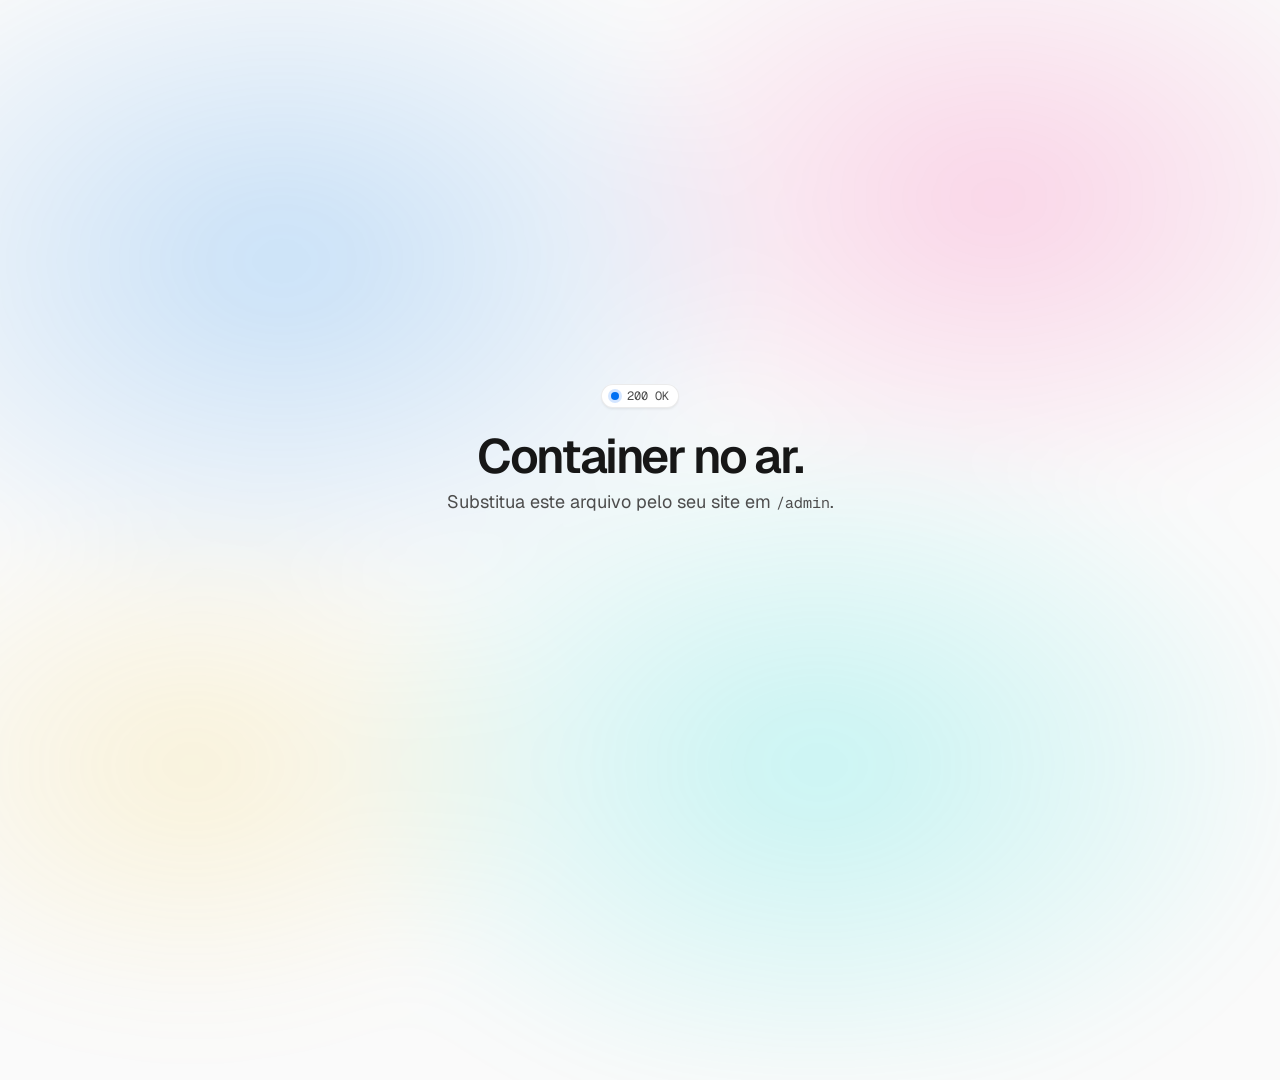
==== content/index.html @ 1c9a60a2 "feat: site estático com NGINX + File Browser em container - Dockerfile com versões fixadas, tini e h" ====
<!doctype html>
<html lang="pt-br">
<head>
  <meta charset="utf-8">
  <meta name="viewport" content="width=device-width, initial-scale=1">
  <title>Container no ar</title>
  <link rel="icon" href="/favicon.svg" type="image/svg+xml">
  <link rel="preconnect" href="https://fonts.googleapis.com">
  <link rel="preconnect" href="https://fonts.gstatic.com" crossorigin>
  <link href="https://fonts.googleapis.com/css2?family=Geist:wght@400;500;600&family=Geist+Mono:wght@400&display=swap" rel="stylesheet">
  <style>
    /* Tokens: DESIGN.md (Vercel) */
    :root {
      --ink: #171717; --body: #4d4d4d; --mute: #888888;
      --hairline: #ebebeb; --canvas: #ffffff; --canvas-soft: #fafafa;
      --sans: Geist, Inter, system-ui, -apple-system, "Segoe UI", sans-serif;
      --mono: "Geist Mono", ui-monospace, SFMono-Regular, Menlo, Consolas, monospace;
    }
    * { box-sizing: border-box; }
    html { -webkit-font-smoothing: antialiased; -moz-osx-font-smoothing: grayscale; }
    body {
      margin: 0; min-height: 100vh; display: grid; place-items: center;
      font-family: var(--sans); color: var(--ink); background: var(--canvas-soft);
      position: relative; overflow: hidden;
    }
    /* mesh gradient: decoração só em escala de hero */
    body::before {
      content: ""; position: absolute; inset: -20%; z-index: 0; pointer-events: none;
      background:
        radial-gradient(40% 40% at 30% 35%, #007cf033, transparent 70%),
        radial-gradient(35% 35% at 70% 30%, #ff008026, transparent 70%),
        radial-gradient(40% 40% at 60% 75%, #00dfd833, transparent 70%),
        radial-gradient(30% 30% at 25% 75%, #f9cb2826, transparent 70%);
      filter: blur(40px);
    }
    main {
      position: relative; z-index: 1; text-align: center; padding: 48px 24px;
      animation: enter 400ms cubic-bezier(0.16, 1, 0.3, 1);
    }
    .eyebrow {
      display: inline-flex; align-items: center; gap: 8px;
      font-family: var(--mono); font-size: 12px; line-height: 16px; color: var(--body);
      padding: 4px 10px; border-radius: 9999px; background: var(--canvas);
      box-shadow: inset 0 0 0 1px #00000014, 0 1px 1px #00000005, 0 2px 2px #0000000a;
    }
    .dot { width: 8px; height: 8px; border-radius: 50%; background: #0070f3; box-shadow: 0 0 0 3px #d3e5ff; }
    h1 {
      margin: 24px 0 8px; font-size: clamp(32px, 6vw, 48px); line-height: 1;
      font-weight: 600; letter-spacing: -0.05em; text-wrap: balance;
    }
    p { margin: 0; font-size: 18px; line-height: 28px; color: var(--body); text-wrap: pretty; }
    @keyframes enter { from { opacity: 0; transform: translateY(8px); } to { opacity: 1; transform: none; } }
    @media (prefers-reduced-motion: reduce) { main { animation: none; } }
  </style>
</head>
<body>
  <main>
    <span class="eyebrow"><span class="dot" aria-hidden="true"></span>200 OK</span>
    <h1>Container no ar.</h1>
    <p>Substitua este arquivo pelo seu site em <code style="font-family:var(--mono);font-size:15px">/admin</code>.</p>
  </main>
</body>
</html>
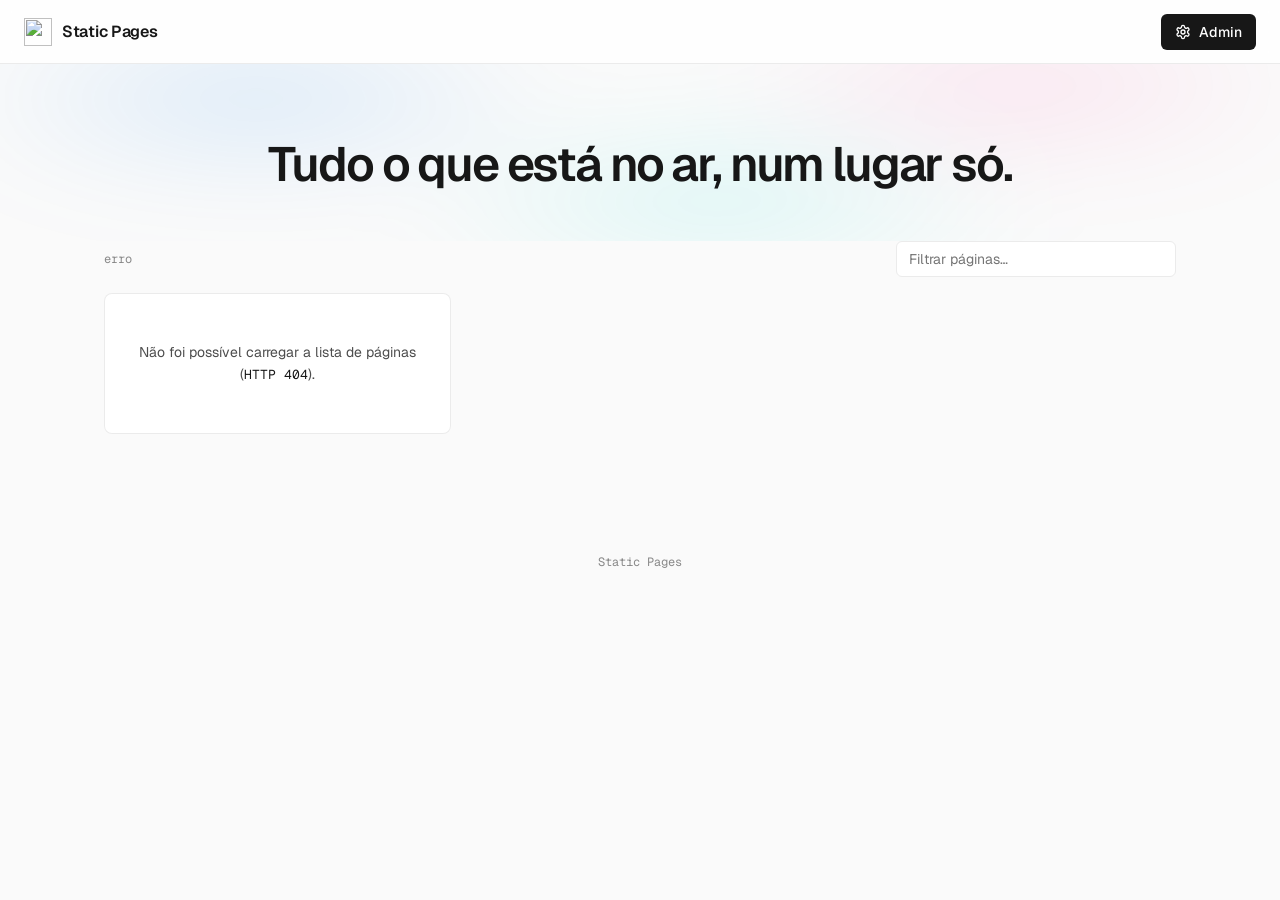
==== commit 0072e5d2: "feat: menu automático na home a partir das pastas publicadas - NGINX expõe /_pastas/<caminho>/ (auto" ====
--- a/content/index.html
+++ b/content/index.html
@@ -3,61 +3,345 @@
 <head>
   <meta charset="utf-8">
   <meta name="viewport" content="width=device-width, initial-scale=1">
-  <title>Container no ar</title>
+  <title>Static Pages</title>
   <link rel="icon" href="/favicon.svg" type="image/svg+xml">
   <link rel="preconnect" href="https://fonts.googleapis.com">
   <link rel="preconnect" href="https://fonts.gstatic.com" crossorigin>
-  <link href="https://fonts.googleapis.com/css2?family=Geist:wght@400;500;600&family=Geist+Mono:wght@400&display=swap" rel="stylesheet">
+  <link href="https://fonts.googleapis.com/css2?family=Geist:wght@400;500;600&family=Geist+Mono:wght@400;500&display=swap" rel="stylesheet">
   <style>
-    /* Tokens: DESIGN.md (Vercel) */
+    /* Tokens: DESIGN.md */
     :root {
       --ink: #171717; --body: #4d4d4d; --mute: #888888;
-      --hairline: #ebebeb; --canvas: #ffffff; --canvas-soft: #fafafa;
+      --hairline: #ebebeb; --canvas: #ffffff; --canvas-soft: #fafafa; --canvas-soft-2: #f5f5f5;
+      --link: #0070f3; --link-soft: #d3e5ff;
+      --ring: inset 0 0 0 1px #00000014;
+      --elev-2: 0 1px 1px #00000005, 0 2px 2px #0000000a;
+      --elev-4: 0 2px 2px #0000000a, 0 8px 16px -4px #0000000a;
       --sans: Geist, Inter, system-ui, -apple-system, "Segoe UI", sans-serif;
       --mono: "Geist Mono", ui-monospace, SFMono-Regular, Menlo, Consolas, monospace;
     }
-    * { box-sizing: border-box; }
+    * { box-sizing: border-box; margin: 0; }
     html { -webkit-font-smoothing: antialiased; -moz-osx-font-smoothing: grayscale; }
-    body {
-      margin: 0; min-height: 100vh; display: grid; place-items: center;
-      font-family: var(--sans); color: var(--ink); background: var(--canvas-soft);
-      position: relative; overflow: hidden;
-    }
-    /* mesh gradient: decoração só em escala de hero */
-    body::before {
-      content: ""; position: absolute; inset: -20%; z-index: 0; pointer-events: none;
+    body { min-height: 100vh; font-family: var(--sans); color: var(--ink); background: var(--canvas-soft); }
+
+    /* ---------- Header ---------- */
+    header {
+      position: sticky; top: 0; z-index: 10; height: 64px;
+      display: flex; align-items: center; justify-content: space-between;
+      padding: 0 24px; border-bottom: 1px solid var(--hairline);
+      background: color-mix(in srgb, var(--canvas) 80%, transparent);
+      backdrop-filter: saturate(1.8) blur(8px);
+    }
+    .brand { display: flex; align-items: center; gap: 10px; font-weight: 600; letter-spacing: -0.3px; color: inherit; text-decoration: none; }
+    .brand img { width: 28px; height: 28px; }
+    .btn {
+      display: inline-flex; align-items: center; gap: 8px; height: 36px; padding: 0 14px;
+      font: 500 14px/1 var(--sans); color: #fff; background: var(--ink);
+      border-radius: 6px; text-decoration: none;
+      transition-property: background-color, transform; transition-duration: 150ms; transition-timing-function: ease-out;
+    }
+    .btn:hover { background: #000; }
+    .btn:active { transform: scale(0.96); }
+    .btn:focus-visible, .card:focus-visible { outline: 2px solid var(--link); outline-offset: 2px; }
+
+    /* ---------- Hero ---------- */
+    .hero { position: relative; overflow: hidden; padding: 72px 24px 48px; text-align: center; }
+    .hero::before {
+      content: ""; position: absolute; inset: -40% -10% -10%; z-index: -1; pointer-events: none; filter: blur(50px);
       background:
-        radial-gradient(40% 40% at 30% 35%, #007cf033, transparent 70%),
-        radial-gradient(35% 35% at 70% 30%, #ff008026, transparent 70%),
-        radial-gradient(40% 40% at 60% 75%, #00dfd833, transparent 70%),
-        radial-gradient(30% 30% at 25% 75%, #f9cb2826, transparent 70%);
-      filter: blur(40px);
-    }
-    main {
-      position: relative; z-index: 1; text-align: center; padding: 48px 24px;
-      animation: enter 400ms cubic-bezier(0.16, 1, 0.3, 1);
-    }
-    .eyebrow {
-      display: inline-flex; align-items: center; gap: 8px;
-      font-family: var(--mono); font-size: 12px; line-height: 16px; color: var(--body);
-      padding: 4px 10px; border-radius: 9999px; background: var(--canvas);
-      box-shadow: inset 0 0 0 1px #00000014, 0 1px 1px #00000005, 0 2px 2px #0000000a;
-    }
-    .dot { width: 8px; height: 8px; border-radius: 50%; background: #0070f3; box-shadow: 0 0 0 3px #d3e5ff; }
-    h1 {
-      margin: 24px 0 8px; font-size: clamp(32px, 6vw, 48px); line-height: 1;
-      font-weight: 600; letter-spacing: -0.05em; text-wrap: balance;
-    }
-    p { margin: 0; font-size: 18px; line-height: 28px; color: var(--body); text-wrap: pretty; }
-    @keyframes enter { from { opacity: 0; transform: translateY(8px); } to { opacity: 1; transform: none; } }
-    @media (prefers-reduced-motion: reduce) { main { animation: none; } }
+        radial-gradient(30% 45% at 25% 40%, #007cf026, transparent 70%),
+        radial-gradient(28% 40% at 75% 35%, #ff00801c, transparent 70%),
+        radial-gradient(30% 45% at 55% 80%, #00dfd826, transparent 70%);
+    }
+    .btn svg { transition: transform 300ms cubic-bezier(0.16, 1, 0.3, 1); }
+    .btn:hover svg { transform: rotate(60deg); }
+    @media (prefers-reduced-motion: reduce) { .btn:hover svg { transform: none; } }
+    h1 { font-size: clamp(32px, 5vw, 48px); line-height: 1.18; font-weight: 600; letter-spacing: -0.045em; text-wrap: balance; }
+
+    /* ---------- Grid ---------- */
+    main { max-width: 1120px; margin: 0 auto; padding: 0 24px 96px; }
+    .bar { display: flex; align-items: center; justify-content: space-between; gap: 16px; margin-bottom: 16px; }
+    .count { white-space: nowrap; font: 400 12px/16px var(--mono); color: var(--mute); font-variant-numeric: tabular-nums; }
+    .search {
+      height: 36px; width: min(280px, 100%); padding: 0 12px; font: 400 14px var(--sans); color: var(--ink);
+      background: var(--canvas); border: 1px solid var(--hairline); border-radius: 6px;
+      transition-property: border-color, box-shadow; transition-duration: 150ms; transition-timing-function: ease-out;
+    }
+    .search:focus { outline: none; border-color: #a1a1a1; box-shadow: 0 0 0 3px var(--link-soft); }
+    .grid { display: grid; grid-template-columns: repeat(auto-fill, minmax(min(100%, 320px), 1fr)); gap: 16px; }
+
+    .card {
+      position: relative;
+      display: grid; grid-template-columns: 44px minmax(0, 1fr) 24px; gap: 16px; align-items: center;
+      padding: 20px; color: inherit; text-decoration: none; background: var(--canvas);
+      border-radius: 8px; box-shadow: var(--ring), var(--elev-2);
+      transition-property: box-shadow, transform; transition-duration: 150ms; transition-timing-function: ease-out;
+      animation: enter 300ms cubic-bezier(0.16, 1, 0.3, 1) both;
+    }
+    .card:hover { box-shadow: var(--ring), var(--elev-4); transform: translateY(-1px); }
+    .card:active { transform: scale(0.99); }
+    .mark {
+      width: 44px; height: 44px; display: grid; place-items: center; border-radius: 8px;
+      font: 600 18px/1 var(--sans); color: var(--ink); background: var(--canvas-soft-2); box-shadow: var(--ring);
+      transition-property: background-color, color; transition-duration: 150ms; transition-timing-function: ease-out;
+    }
+    .tag {
+      display: inline-block; margin-bottom: 6px; padding: 2px 8px; border-radius: 9999px;
+      font: 500 11px/16px var(--mono); color: var(--body); background: var(--canvas-soft-2); box-shadow: var(--ring);
+    }
+    .title { font-size: 16px; line-height: 24px; font-weight: 600; letter-spacing: -0.3px; overflow-wrap: anywhere; }
+    .desc { margin-top: 2px; font-size: 14px; line-height: 20px; color: var(--body); text-wrap: pretty; }
+    .arrow { color: var(--mute); transition-property: transform, color; transition-duration: 150ms; transition-timing-function: ease-out; }
+    .mark { color: var(--body); }
+    .card:hover .mark { color: var(--ink); background: var(--canvas); }
+    .card:hover .arrow { color: var(--ink); transform: translateX(2px); }
+
+    /* link principal cobre o card inteiro; sub-links ficam por cima */
+    .title a { color: inherit; text-decoration: none; }
+    .title a::after { content: ""; position: absolute; inset: 0; border-radius: 8px; }
+    .title a:focus-visible { outline: none; }
+    .card:has(.title a:focus-visible) { outline: 2px solid var(--link); outline-offset: 2px; }
+    .card.is-group { align-items: start; }
+    .card.is-group:hover { transform: none; box-shadow: var(--ring), var(--elev-2); }
+
+    .subs { list-style: none; padding: 0; margin: 12px 0 0; display: flex; flex-wrap: wrap; gap: 6px; }
+    .subs a {
+      position: relative; z-index: 1; display: inline-flex; align-items: center; gap: 6px;
+      height: 28px; padding: 0 10px; border-radius: 6px; font-size: 13px; font-weight: 500;
+      color: var(--body); text-decoration: none; background: var(--canvas-soft); box-shadow: var(--ring);
+      transition-property: background-color, color; transition-duration: 150ms; transition-timing-function: ease-out;
+    }
+    .subs a:hover { color: var(--ink); background: var(--canvas-soft-2); }
+    .subs a:focus-visible { outline: 2px solid var(--link); outline-offset: 2px; }
+    .subs .trail { font-family: var(--mono); font-size: 11px; color: var(--mute); }
+
+    .empty, .error {
+      padding: 48px 24px; text-align: center; border-radius: 8px; background: var(--canvas);
+      box-shadow: var(--ring); color: var(--body); font-size: 14px; line-height: 22px;
+    }
+    .empty code, .error code { font-family: var(--mono); font-size: 13px; color: var(--ink); }
+    .skeleton { height: 92px; border-radius: 8px; background: linear-gradient(90deg, var(--canvas-soft-2), var(--canvas), var(--canvas-soft-2)); background-size: 200% 100%; animation: shimmer 1.2s linear infinite; box-shadow: var(--ring); }
+
+    footer { padding: 24px; text-align: center; font: 400 12px/16px var(--mono); color: var(--mute); }
+
+    @keyframes enter { from { opacity: 0; transform: translateY(6px); } to { opacity: 1; transform: none; } }
+    @keyframes shimmer { to { background-position: -200% 0; } }
+    @media (prefers-reduced-motion: reduce) { .card, .skeleton { animation: none; } }
   </style>
 </head>
 <body>
+  <header>
+    <a class="brand" href="/"><img src="/favicon.svg" alt="">Static Pages</a>
+    <a class="btn" href="/admin/">
+      <svg width="16" height="16" viewBox="0 0 24 24" fill="none" stroke="currentColor" stroke-width="2" stroke-linecap="round" stroke-linejoin="round" aria-hidden="true"><path d="M12.22 2h-.44a2 2 0 0 0-2 2v.18a2 2 0 0 1-1 1.73l-.43.25a2 2 0 0 1-2 0l-.15-.08a2 2 0 0 0-2.73.73l-.22.38a2 2 0 0 0 .73 2.73l.15.1a2 2 0 0 1 1 1.72v.51a2 2 0 0 1-1 1.74l-.15.09a2 2 0 0 0-.73 2.73l.22.38a2 2 0 0 0 2.73.73l.15-.08a2 2 0 0 1 2 0l.43.25a2 2 0 0 1 1 1.73V20a2 2 0 0 0 2 2h.44a2 2 0 0 0 2-2v-.18a2 2 0 0 1 1-1.73l.43-.25a2 2 0 0 1 2 0l.15.08a2 2 0 0 0 2.73-.73l.22-.39a2 2 0 0 0-.73-2.73l-.15-.08a2 2 0 0 1-1-1.74v-.5a2 2 0 0 1 1-1.74l.15-.09a2 2 0 0 0 .73-2.73l-.22-.38a2 2 0 0 0-2.73-.73l-.15.08a2 2 0 0 1-2 0l-.43-.25a2 2 0 0 1-1-1.73V4a2 2 0 0 0-2-2z"/><circle cx="12" cy="12" r="3"/></svg>
+      Admin
+    </a>
+  </header>
+
+  <section class="hero">
+    <h1>Tudo o que está no ar, num&nbsp;lugar&nbsp;só.</h1>
+  </section>
+
   <main>
-    <span class="eyebrow"><span class="dot" aria-hidden="true"></span>200 OK</span>
-    <h1>Container no ar.</h1>
-    <p>Substitua este arquivo pelo seu site em <code style="font-family:var(--mono);font-size:15px">/admin</code>.</p>
+    <div class="bar">
+      <span class="count" id="count" aria-live="polite">carregando…</span>
+      <input class="search" id="search" type="search" placeholder="Filtrar páginas…" aria-label="Filtrar páginas">
+    </div>
+    <div class="grid" id="grid">
+      <div class="skeleton"></div><div class="skeleton"></div><div class="skeleton"></div>
+    </div>
   </main>
+
+  <footer>Static Pages</footer>
+
+  <script>
+    // ============================================================
+    // Menu automático
+    //
+    // 1. /_pastas/<caminho>/ (autoindex JSON do NGINX) lista pastas
+    // 2. Varre até MAX_DEPTH níveis (/a/, /a/b/, /a/b/c/)
+    // 3. Ignora pastas que começam com "_" ou "."
+    // 4. Pasta com index.html (visto na listagem) vira link; pasta sem
+    //    index mas com sub-páginas vira grupo
+    // 5. /<caminho>/meta.json (opcional):
+    //      { "titulo", "descricao", "tag", "ordem", "oculto" }
+    // Todo texto entra via textContent (nomes vêm de upload).
+    // ============================================================
+    const MAX_DEPTH = 3;
+    const grid = document.getElementById("grid");
+    const count = document.getElementById("count");
+    const search = document.getElementById("search");
+    let items = [];
+
+    const el = (tag, cls, text) => {
+      const node = document.createElement(tag);
+      if (cls) node.className = cls;
+      if (text != null) node.textContent = text;
+      return node;
+    };
+
+    const prettify = (name) => name.replace(/[-_]+/g, " ").replace(/\b\w/g, (c) => c.toUpperCase());
+    const urlOf = (parts) => (parts.length ? "/" + parts.map(encodeURIComponent).join("/") : "") + "/";
+    const byOrder = (a, b) => a.ordem - b.ordem || a.titulo.localeCompare(b.titulo, "pt-BR");
+
+    // Nomes aceitos como página inicial (iguais à diretiva "index" do NGINX)
+    const INDEX_NAMES = new Set(["index.html", "index.htm", "Index.html", "Index.htm", "INDEX.html", "INDEX.HTML", "INDEX.HTM"]);
+
+    async function listDir(parts) {
+      const r = await fetch("/_pastas" + urlOf(parts), { cache: "no-cache" });
+      if (!r.ok) throw new Error(`HTTP ${r.status}`);
+      const entries = await r.json();
+      return {
+        dirs: entries.filter((e) => e.type === "directory" && !/^[_.]/.test(e.name)),
+        hasIndex: entries.some((e) => e.type === "file" && INDEX_NAMES.has(e.name)),
+      };
+    }
+
+    async function loadMeta(parts) {
+      try {
+        const r = await fetch(urlOf(parts) + "meta.json", { cache: "no-cache" });
+        if (!r.ok || r.status === 204) return {};
+        const data = await r.json();
+        return data && typeof data === "object" ? data : {};
+      } catch { return {}; }
+    }
+
+    // Monta a árvore: { titulo, href|null, children: [...] }
+    async function scan(parts) {
+      const [listing, meta] = await Promise.all([
+        listDir(parts).catch(() => ({ dirs: [], hasIndex: false })), loadMeta(parts),
+      ]);
+      if (meta.oculto === true) return null;
+      const ok = listing.hasIndex;
+      const dirs = parts.length < MAX_DEPTH ? listing.dirs : [];
+      const children = (await Promise.all(dirs.map((d) => scan([...parts, d.name])))).filter(Boolean).sort(byOrder);
+      if (!ok && !children.length) return null;
+      const name = parts[parts.length - 1];
+      return {
+        name,
+        href: ok ? urlOf(parts) : null,
+        titulo: typeof meta.titulo === "string" && meta.titulo.trim() ? meta.titulo : prettify(name),
+        descricao: typeof meta.descricao === "string" ? meta.descricao : "",
+        tag: typeof meta.tag === "string" ? meta.tag : "",
+        ordem: Number.isFinite(meta.ordem) ? meta.ordem : 1000,
+        children,
+      };
+    }
+
+    // Sub-páginas em lista plana: [{ trail: ["Pasta"], titulo, href }]
+    function flatten(node, trail = []) {
+      return node.children.flatMap((c) => [
+        ...(c.href ? [{ trail, titulo: c.titulo, href: c.href, texto: [c.titulo, c.descricao, c.tag, c.name] }] : []),
+        ...flatten(c, [...trail, c.titulo]),
+      ]);
+    }
+
+    // ícone genérico de página web (globo), mesmo traço da engrenagem
+    const SVG_NS = "http://www.w3.org/2000/svg";
+    function globe() {
+      const svg = document.createElementNS(SVG_NS, "svg");
+      for (const [k, v] of Object.entries({ width: 22, height: 22, viewBox: "0 0 24 24", fill: "none",
+        stroke: "currentColor", "stroke-width": 1.75, "stroke-linecap": "round", "stroke-linejoin": "round", "aria-hidden": "true" }))
+        svg.setAttribute(k, v);
+      for (const d of ["M12 2a10 10 0 1 0 0 20a10 10 0 1 0 0-20z", "M2 12h20",
+        "M12 2a15.3 15.3 0 0 1 4 10a15.3 15.3 0 0 1-4 10a15.3 15.3 0 0 1-4-10a15.3 15.3 0 0 1 4-10z"]) {
+        const path = document.createElementNS(SVG_NS, "path");
+        path.setAttribute("d", d);
+        svg.append(path);
+      }
+      return svg;
+    }
+
+    function card(item, subs, i) {
+      const art = el("article", item.href ? "card" : "card is-group");
+      art.style.animationDelay = `${Math.min(i, 12) * 30}ms`;
+
+      const mark = el("span", "mark");
+      mark.append(globe());
+      art.append(mark);
+
+      const body = el("div");
+      if (item.tag) body.append(el("span", "tag", item.tag));
+      const title = el("div", "title");
+      if (item.href) {
+        const a = el("a", null, item.titulo);
+        a.href = item.href;
+        title.append(a);
+      } else {
+        title.textContent = item.titulo;
+      }
+      body.append(title);
+      if (item.descricao) body.append(el("div", "desc", item.descricao));
+
+      if (subs.length) {
+        const ul = el("ul", "subs");
+        ul.setAttribute("aria-label", `Sub-páginas de ${item.titulo}`);
+        for (const s of subs) {
+          const li = el("li");
+          const a = el("a");
+          a.href = s.href;
+          if (s.trail.length) a.append(el("span", "trail", s.trail.join(" › ") + " ›"));
+          a.append(s.titulo);
+          li.append(a);
+          ul.append(li);
+        }
+        body.append(ul);
+      }
+      art.append(body);
+
+      if (item.href) {
+        const arrow = el("span", "arrow");
+        arrow.setAttribute("aria-hidden", "true");
+        arrow.textContent = "→";
+        art.append(arrow);
+      }
+      return art;
+    }
+
+    const matches = (q, values) => values.some((v) => v.toLowerCase().includes(q));
+
+    function render() {
+      const q = search.value.trim().toLowerCase();
+      const rows = [];
+      for (const it of items) {
+        const subs = flatten(it);
+        const selfHit = !q || matches(q, [it.titulo, it.descricao, it.tag, it.name]);
+        const visibleSubs = selfHit ? subs : subs.filter((s) => matches(q, s.texto));
+        if (selfHit || visibleSubs.length) rows.push([it, visibleSubs]);
+      }
+      const total = items.reduce((n, it) => n + (it.href ? 1 : 0) + flatten(it).length, 0);
+      const shown = rows.reduce((n, [it, subs]) => n + (it.href ? 1 : 0) + subs.length, 0);
+
+      grid.replaceChildren();
+      if (!items.length) {
+        const box = el("div", "empty");
+        box.append("Nenhuma página publicada ainda. No ", el("code", null, "/admin"),
+          ", crie uma pasta e coloque um ", el("code", null, "index.html"), " dentro.");
+        grid.append(box);
+      } else if (!rows.length) {
+        grid.append(el("div", "empty", "Nada encontrado para esse filtro."));
+      } else {
+        rows.forEach(([it, subs], i) => grid.append(card(it, subs, i)));
+      }
+      count.textContent = q ? `${shown} de ${total} páginas` : `${total} ${total === 1 ? "página" : "páginas"}`;
+    }
+
+    async function main() {
+      try {
+        const { dirs: top } = await listDir([]);
+        items = (await Promise.all(top.map((d) => scan([d.name])))).filter(Boolean).sort(byOrder);
+        render();
+      } catch (err) {
+        grid.replaceChildren();
+        const box = el("div", "error");
+        box.append("Não foi possível carregar a lista de páginas (", el("code", null, String(err.message || err)), ").");
+        grid.append(box);
+        count.textContent = "erro";
+      }
+    }
+
+    search.addEventListener("input", render);
+    main();
+  </script>
 </body>
 </html>
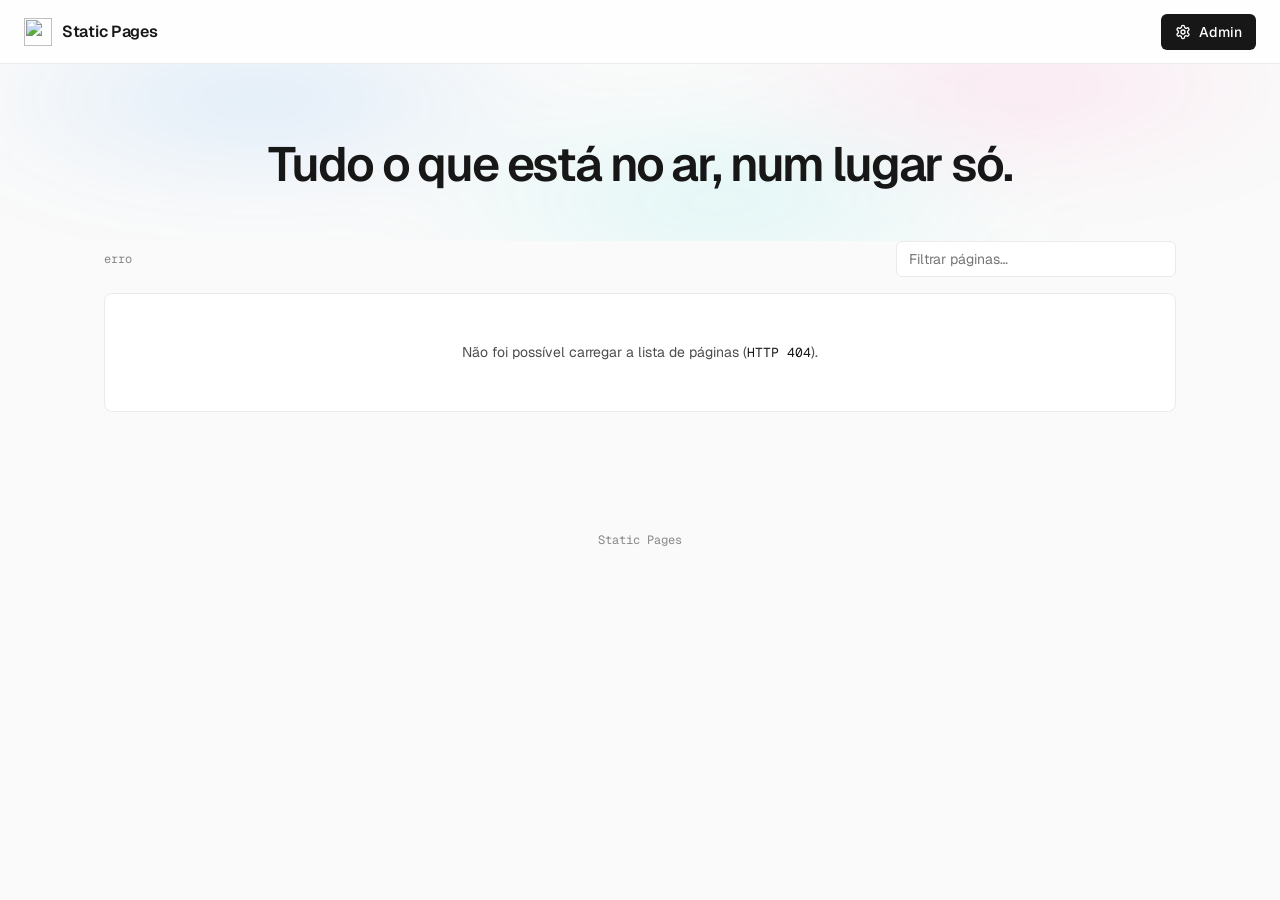
==== commit 72eb8caf: "feat: home dividida por times e colunas Time/Alterado por no painel - home agrupa as páginas em seçõ" ====
--- a/content/index.html
+++ b/content/index.html
@@ -68,6 +68,11 @@
       transition-property: border-color, box-shadow; transition-duration: 150ms; transition-timing-function: ease-out;
     }
     .search:focus { outline: none; border-color: #a1a1a1; box-shadow: 0 0 0 3px var(--link-soft); }
+    .sections { display: flex; flex-direction: column; gap: 40px; }
+    .pool-head { display: flex; align-items: baseline; gap: 10px; margin-bottom: 14px; padding-bottom: 10px; border-bottom: 1px solid var(--hairline); }
+    .pool-head h2 { font-size: 20px; line-height: 28px; font-weight: 600; letter-spacing: -0.6px; }
+    .pool-count { font: 400 12px/16px var(--mono); color: var(--mute); font-variant-numeric: tabular-nums; }
+    .sections > .skeleton { height: 92px; }
     .grid { display: grid; grid-template-columns: repeat(auto-fill, minmax(min(100%, 320px), 1fr)); gap: 16px; }
 
     .card {
@@ -147,7 +152,7 @@
       <span class="count" id="count" aria-live="polite">carregando…</span>
       <input class="search" id="search" type="search" placeholder="Filtrar páginas…" aria-label="Filtrar páginas">
     </div>
-    <div class="grid" id="grid">
+    <div class="sections" id="grid">
       <div class="skeleton"></div><div class="skeleton"></div><div class="skeleton"></div>
     </div>
   </main>
@@ -163,7 +168,8 @@
     // 3. Ignora pastas que começam com "_" ou "."
     // 4. Pasta com index.html (visto na listagem) vira link; pasta sem
     //    index mas com sub-páginas vira grupo
-    // 5. /<caminho>/meta.json (opcional):
+    // 5. Pasta de 1º nível com .time.json vira uma seção (pool) do time
+    // 6. /<caminho>/meta.json (opcional):
     //      { "titulo", "descricao", "tag", "ordem", "oculto" }
     // Todo texto entra via textContent (nomes vêm de upload).
     // ============================================================
@@ -300,17 +306,49 @@
 
     const matches = (q, values) => values.some((v) => v.toLowerCase().includes(q));
 
+    // Time de uma pasta de 1º nível: /<pasta>/.time.json (público, só nome)
+    async function loadTeam(name) {
+      try {
+        const r = await fetch(`/${encodeURIComponent(name)}/.time.json`, { cache: "no-cache" });
+        if (!r.ok || r.status === 204) return null;
+        const data = await r.json();
+        return data && typeof data.nome === "string" && data.nome.trim() ? data.nome.trim() : name;
+      } catch { return null; }
+    }
+
+    // Aplica o filtro a um item: devolve [item, subs visíveis] ou null
+    function filterItem(it, q) {
+      const subs = flatten(it);
+      const selfHit = !q || matches(q, [it.titulo, it.descricao, it.tag, it.name]);
+      const visibleSubs = selfHit ? subs : subs.filter((s) => matches(q, s.texto));
+      return selfHit || visibleSubs.length ? [it, visibleSubs] : null;
+    }
+    const countPages = (rows) => rows.reduce((n, [it, subs]) => n + (it.href ? 1 : 0) + subs.length, 0);
+
+    // Seções: um "pool" por time + "Outras páginas".
+    // Dentro de um time, cada subpasta vira um card; a página da raiz
+    // do time (se houver) entra como o primeiro card.
+    function buildSections() {
+      const sections = [];
+      const loose = [];
+      for (const it of items) {
+        if (!it.team) { loose.push(it); continue; }
+        const cards = [];
+        if (it.href) cards.push({ ...it, titulo: "Página do time", descricao: it.descricao, tag: "", children: [] });
+        cards.push(...it.children);
+        sections.push({ title: it.team, path: `/${it.name}/`, cards });
+      }
+      sections.sort((a, b) => a.title.localeCompare(b.title, "pt-BR"));
+      if (loose.length) sections.push({ title: sections.length ? "Outras páginas" : "", path: "", cards: loose });
+      return sections;
+    }
+
     function render() {
       const q = search.value.trim().toLowerCase();
-      const rows = [];
-      for (const it of items) {
-        const subs = flatten(it);
-        const selfHit = !q || matches(q, [it.titulo, it.descricao, it.tag, it.name]);
-        const visibleSubs = selfHit ? subs : subs.filter((s) => matches(q, s.texto));
-        if (selfHit || visibleSubs.length) rows.push([it, visibleSubs]);
-      }
-      const total = items.reduce((n, it) => n + (it.href ? 1 : 0) + flatten(it).length, 0);
-      const shown = rows.reduce((n, [it, subs]) => n + (it.href ? 1 : 0) + subs.length, 0);
+      const sections = buildSections();
+      const all = sections.flatMap((s) => s.cards.map((c) => filterItem(c, "")).filter(Boolean));
+      const total = countPages(all);
+      let shown = 0, delay = 0;
 
       grid.replaceChildren();
       if (!items.length) {
@@ -318,10 +356,25 @@
         box.append("Nenhuma página publicada ainda. No ", el("code", null, "/admin"),
           ", crie uma pasta e coloque um ", el("code", null, "index.html"), " dentro.");
         grid.append(box);
-      } else if (!rows.length) {
-        grid.append(el("div", "empty", "Nada encontrado para esse filtro."));
       } else {
-        rows.forEach(([it, subs], i) => grid.append(card(it, subs, i)));
+        for (const s of sections) {
+          const rows = s.cards.map((c) => filterItem(c, q)).filter(Boolean);
+          if (!rows.length) continue;
+          shown += countPages(rows);
+          const sec = el("section", "pool");
+          if (s.title) {
+            const head = el("div", "pool-head");
+            head.append(el("h2", null, s.title));
+            const n = countPages(rows);
+            head.append(el("span", "pool-count", `${n} ${n === 1 ? "página" : "páginas"}`));
+            sec.append(head);
+          }
+          const g = el("div", "grid");
+          rows.forEach(([it, subs]) => g.append(card(it, subs, delay++)));
+          sec.append(g);
+          grid.append(sec);
+        }
+        if (!shown) grid.append(el("div", "empty", "Nada encontrado para esse filtro."));
       }
       count.textContent = q ? `${shown} de ${total} páginas` : `${total} ${total === 1 ? "página" : "páginas"}`;
     }
@@ -329,7 +382,11 @@
     async function main() {
       try {
         const { dirs: top } = await listDir([]);
-        items = (await Promise.all(top.map((d) => scan([d.name])))).filter(Boolean).sort(byOrder);
+        const scanned = await Promise.all(top.map(async (d) => {
+          const [node, team] = await Promise.all([scan([d.name]), loadTeam(d.name)]);
+          return node ? { ...node, team } : null;
+        }));
+        items = scanned.filter(Boolean).sort(byOrder);
         render();
       } catch (err) {
         grid.replaceChildren();
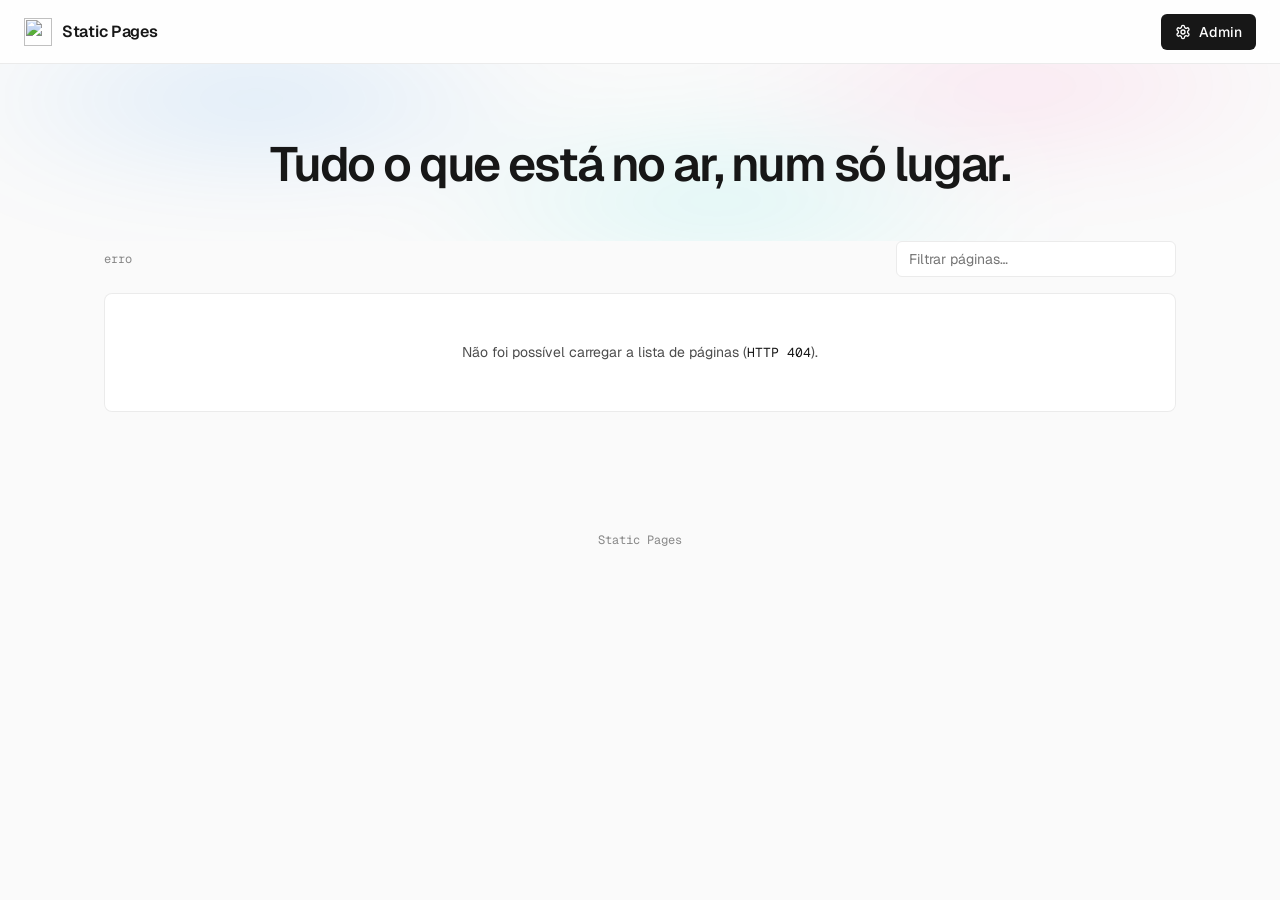
==== commit b3849a6f: "feat: lixeira, backup, atividade, visitas, modelo de time e testes E2E com CI - lixeira: hook before" ====
--- a/content/index.html
+++ b/content/index.html
@@ -95,6 +95,7 @@
       font: 500 11px/16px var(--mono); color: var(--body); background: var(--canvas-soft-2); box-shadow: var(--ring);
     }
     .title { font-size: 16px; line-height: 24px; font-weight: 600; letter-spacing: -0.3px; overflow-wrap: anywhere; }
+    .views { margin-top: 6px; font: 400 12px/16px var(--mono); color: var(--mute); font-variant-numeric: tabular-nums; }
     .desc { margin-top: 2px; font-size: 14px; line-height: 20px; color: var(--body); text-wrap: pretty; }
     .arrow { color: var(--mute); transition-property: transform, color; transition-duration: 150ms; transition-timing-function: ease-out; }
     .mark { color: var(--body); }
@@ -144,7 +145,7 @@
   </header>
 
   <section class="hero">
-    <h1>Tudo o que está no ar, num&nbsp;lugar&nbsp;só.</h1>
+    <h1>Tudo o que está no ar, num só&nbsp;lugar.</h1>
   </section>
 
   <main>
@@ -178,6 +179,7 @@
     const count = document.getElementById("count");
     const search = document.getElementById("search");
     let items = [];
+    let visits = {};   // uri -> visitas nos últimos 30 dias (/_visitas.json)
 
     const el = (tag, cls, text) => {
       const node = document.createElement(tag);
@@ -278,6 +280,8 @@
       }
       body.append(title);
       if (item.descricao) body.append(el("div", "desc", item.descricao));
+      const seen = item.href ? visits[item.href] || 0 : 0;
+      if (seen) body.append(el("div", "views", `${seen.toLocaleString("pt-BR")} ${seen === 1 ? "visita" : "visitas"} · 30 dias`));
 
       if (subs.length) {
         const ul = el("ul", "subs");
@@ -381,7 +385,11 @@
 
     async function main() {
       try {
-        const { dirs: top } = await listDir([]);
+        const [{ dirs: top }, v] = await Promise.all([
+          listDir([]),
+          fetch("/_visitas.json", { cache: "no-cache" }).then((r) => (r.ok ? r.json() : {})).catch(() => ({})),
+        ]);
+        visits = (v && v.paginas) || {};
         const scanned = await Promise.all(top.map(async (d) => {
           const [node, team] = await Promise.all([scan([d.name]), loadTeam(d.name)]);
           return node ? { ...node, team } : null;
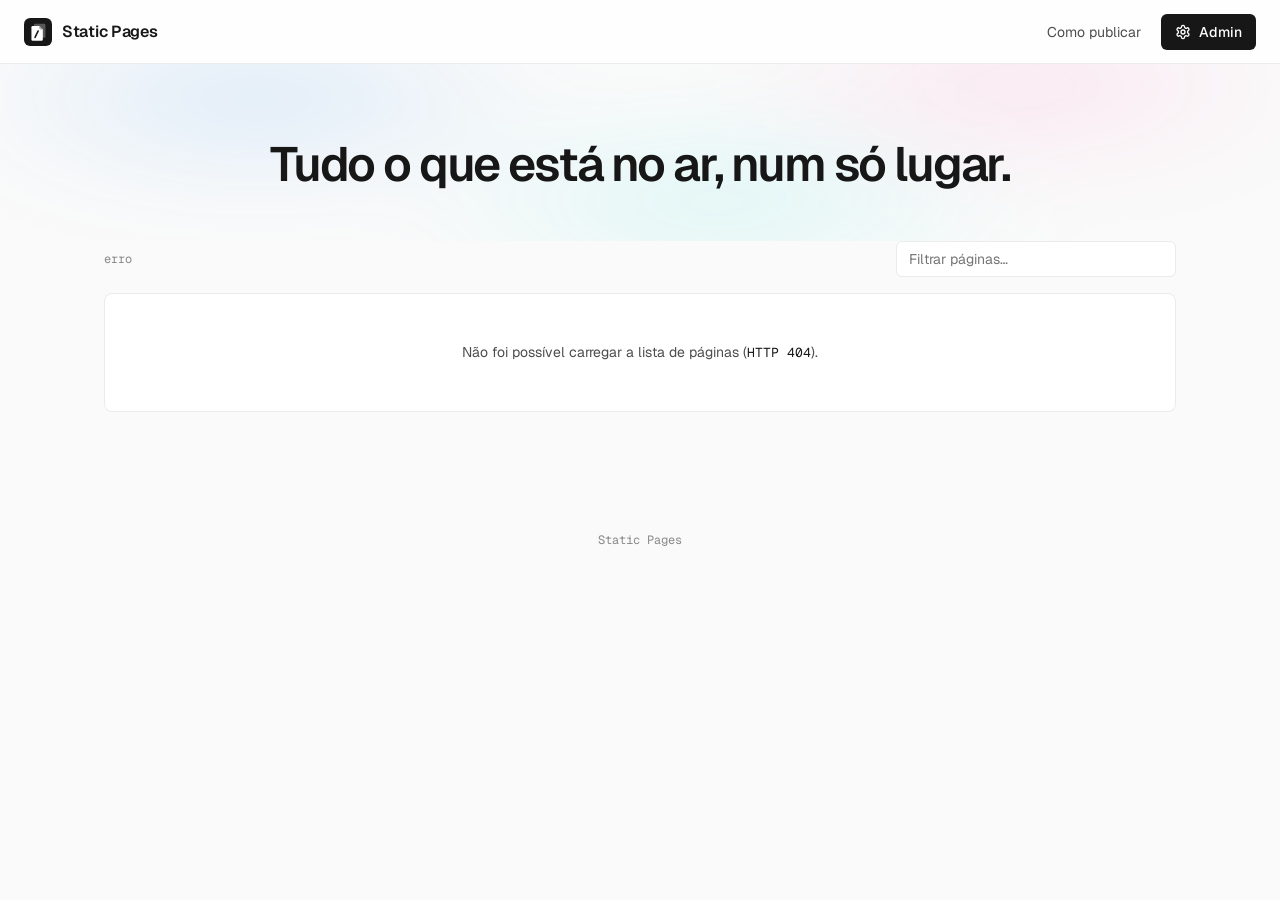
==== commit 87b3a1ce: "feat: login Microsoft, cota por time, guia de publicação e prefixo SP_BASE Traz para o repo original" ====
--- a/content/index.html
+++ b/content/index.html
@@ -4,7 +4,7 @@
   <meta charset="utf-8">
   <meta name="viewport" content="width=device-width, initial-scale=1">
   <title>Static Pages</title>
-  <link rel="icon" href="/favicon.svg" type="image/svg+xml">
+  <link rel="icon" href="favicon.svg" type="image/svg+xml">
   <link rel="preconnect" href="https://fonts.googleapis.com">
   <link rel="preconnect" href="https://fonts.gstatic.com" crossorigin>
   <link href="https://fonts.googleapis.com/css2?family=Geist:wght@400;500;600&family=Geist+Mono:wght@400;500&display=swap" rel="stylesheet">
@@ -32,6 +32,9 @@
       background: color-mix(in srgb, var(--canvas) 80%, transparent);
       backdrop-filter: saturate(1.8) blur(8px);
     }
+    .acoes { display: flex; align-items: center; gap: 20px; }
+    .link-guia { color: var(--body); font-size: 14px; text-decoration: none; }
+    .link-guia:hover { color: var(--ink); }
     .brand { display: flex; align-items: center; gap: 10px; font-weight: 600; letter-spacing: -0.3px; color: inherit; text-decoration: none; }
     .brand img { width: 28px; height: 28px; }
     .btn {
@@ -137,11 +140,12 @@
 </head>
 <body>
   <header>
-    <a class="brand" href="/"><img src="/favicon.svg" alt="">Static Pages</a>
-    <a class="btn" href="/admin/">
+    <a class="brand" href="."><img src="favicon.svg" alt="">Static Pages</a>
+    <nav class="acoes"><a class="link-guia" href="_ajuda/">Como publicar</a>
+    <a class="btn" href="admin/">
       <svg width="16" height="16" viewBox="0 0 24 24" fill="none" stroke="currentColor" stroke-width="2" stroke-linecap="round" stroke-linejoin="round" aria-hidden="true"><path d="M12.22 2h-.44a2 2 0 0 0-2 2v.18a2 2 0 0 1-1 1.73l-.43.25a2 2 0 0 1-2 0l-.15-.08a2 2 0 0 0-2.73.73l-.22.38a2 2 0 0 0 .73 2.73l.15.1a2 2 0 0 1 1 1.72v.51a2 2 0 0 1-1 1.74l-.15.09a2 2 0 0 0-.73 2.73l.22.38a2 2 0 0 0 2.73.73l.15-.08a2 2 0 0 1 2 0l.43.25a2 2 0 0 1 1 1.73V20a2 2 0 0 0 2 2h.44a2 2 0 0 0 2-2v-.18a2 2 0 0 1 1-1.73l.43-.25a2 2 0 0 1 2 0l.15.08a2 2 0 0 0 2.73-.73l.22-.39a2 2 0 0 0-.73-2.73l-.15-.08a2 2 0 0 1-1-1.74v-.5a2 2 0 0 1 1-1.74l.15-.09a2 2 0 0 0 .73-2.73l-.22-.38a2 2 0 0 0-2.73-.73l-.15.08a2 2 0 0 1-2 0l-.43-.25a2 2 0 0 1-1-1.73V4a2 2 0 0 0-2-2z"/><circle cx="12" cy="12" r="3"/></svg>
       Admin
-    </a>
+    </a></nav>
   </header>
 
   <section class="hero">
@@ -188,6 +192,9 @@
       return node;
     };
 
+    // Prefixo público (ex.: "/pages" atrás de um proxy); vazio na raiz
+    const BASE = location.pathname.replace(/\/(index\.html?)?$/i, "");
+
     const prettify = (name) => name.replace(/[-_]+/g, " ").replace(/\b\w/g, (c) => c.toUpperCase());
     const urlOf = (parts) => (parts.length ? "/" + parts.map(encodeURIComponent).join("/") : "") + "/";
     const byOrder = (a, b) => a.ordem - b.ordem || a.titulo.localeCompare(b.titulo, "pt-BR");
@@ -196,7 +203,7 @@
     const INDEX_NAMES = new Set(["index.html", "index.htm", "Index.html", "Index.htm", "INDEX.html", "INDEX.HTML", "INDEX.HTM"]);
 
     async function listDir(parts) {
-      const r = await fetch("/_pastas" + urlOf(parts), { cache: "no-cache" });
+      const r = await fetch(BASE + "/_pastas" + urlOf(parts), { cache: "no-cache" });
       if (!r.ok) throw new Error(`HTTP ${r.status}`);
       const entries = await r.json();
       return {
@@ -207,7 +214,7 @@
 
     async function loadMeta(parts) {
       try {
-        const r = await fetch(urlOf(parts) + "meta.json", { cache: "no-cache" });
+        const r = await fetch(BASE + urlOf(parts) + "meta.json", { cache: "no-cache" });
         if (!r.ok || r.status === 204) return {};
         const data = await r.json();
         return data && typeof data === "object" ? data : {};
@@ -273,7 +280,7 @@
       const title = el("div", "title");
       if (item.href) {
         const a = el("a", null, item.titulo);
-        a.href = item.href;
+        a.href = BASE + item.href;
         title.append(a);
       } else {
         title.textContent = item.titulo;
@@ -289,7 +296,7 @@
         for (const s of subs) {
           const li = el("li");
           const a = el("a");
-          a.href = s.href;
+          a.href = BASE + s.href;
           if (s.trail.length) a.append(el("span", "trail", s.trail.join(" › ") + " ›"));
           a.append(s.titulo);
           li.append(a);
@@ -313,7 +320,7 @@
     // Time de uma pasta de 1º nível: /<pasta>/.time.json (público, só nome)
     async function loadTeam(name) {
       try {
-        const r = await fetch(`/${encodeURIComponent(name)}/.time.json`, { cache: "no-cache" });
+        const r = await fetch(`${BASE}/${encodeURIComponent(name)}/.time.json`, { cache: "no-cache" });
         if (!r.ok || r.status === 204) return null;
         const data = await r.json();
         return data && typeof data.nome === "string" && data.nome.trim() ? data.nome.trim() : name;
@@ -387,7 +394,7 @@
       try {
         const [{ dirs: top }, v] = await Promise.all([
           listDir([]),
-          fetch("/_visitas.json", { cache: "no-cache" }).then((r) => (r.ok ? r.json() : {})).catch(() => ({})),
+          fetch(BASE + "/_visitas.json", { cache: "no-cache" }).then((r) => (r.ok ? r.json() : {})).catch(() => ({})),
         ]);
         visits = (v && v.paginas) || {};
         const scanned = await Promise.all(top.map(async (d) => {
